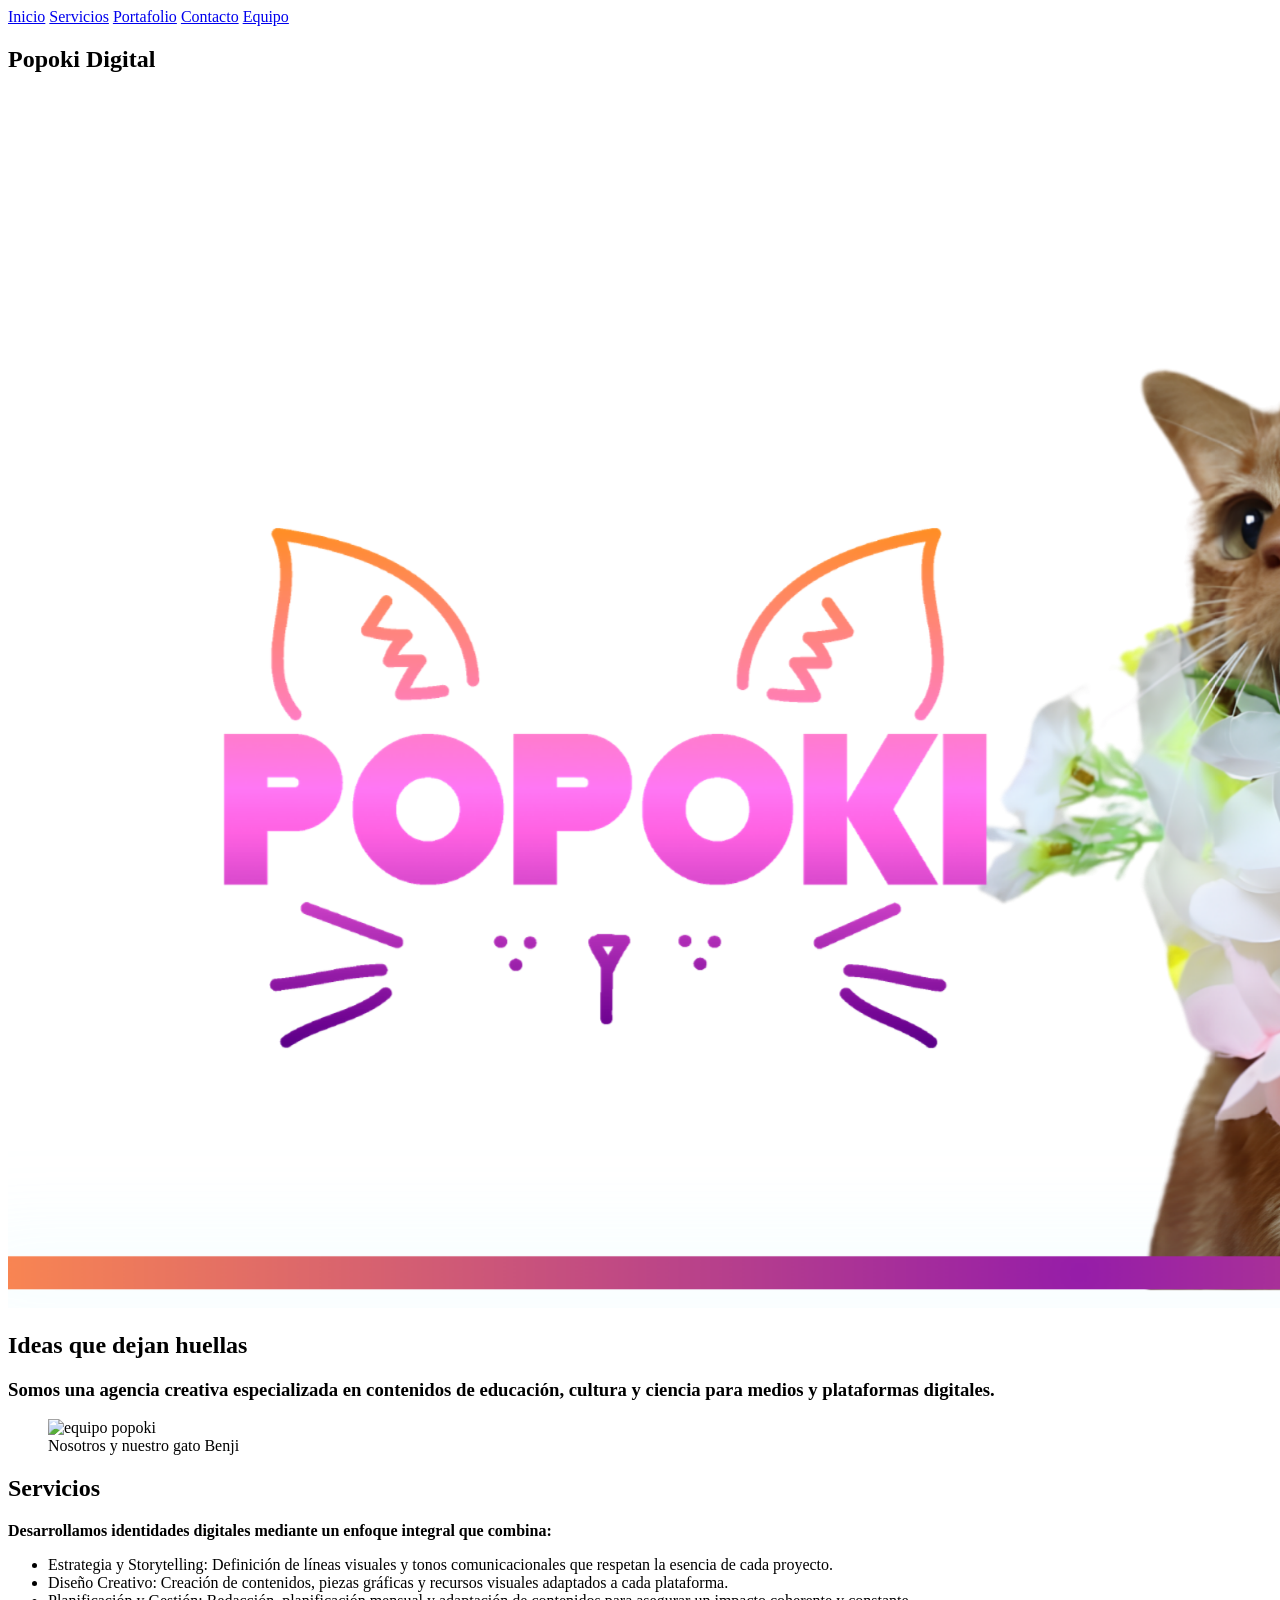
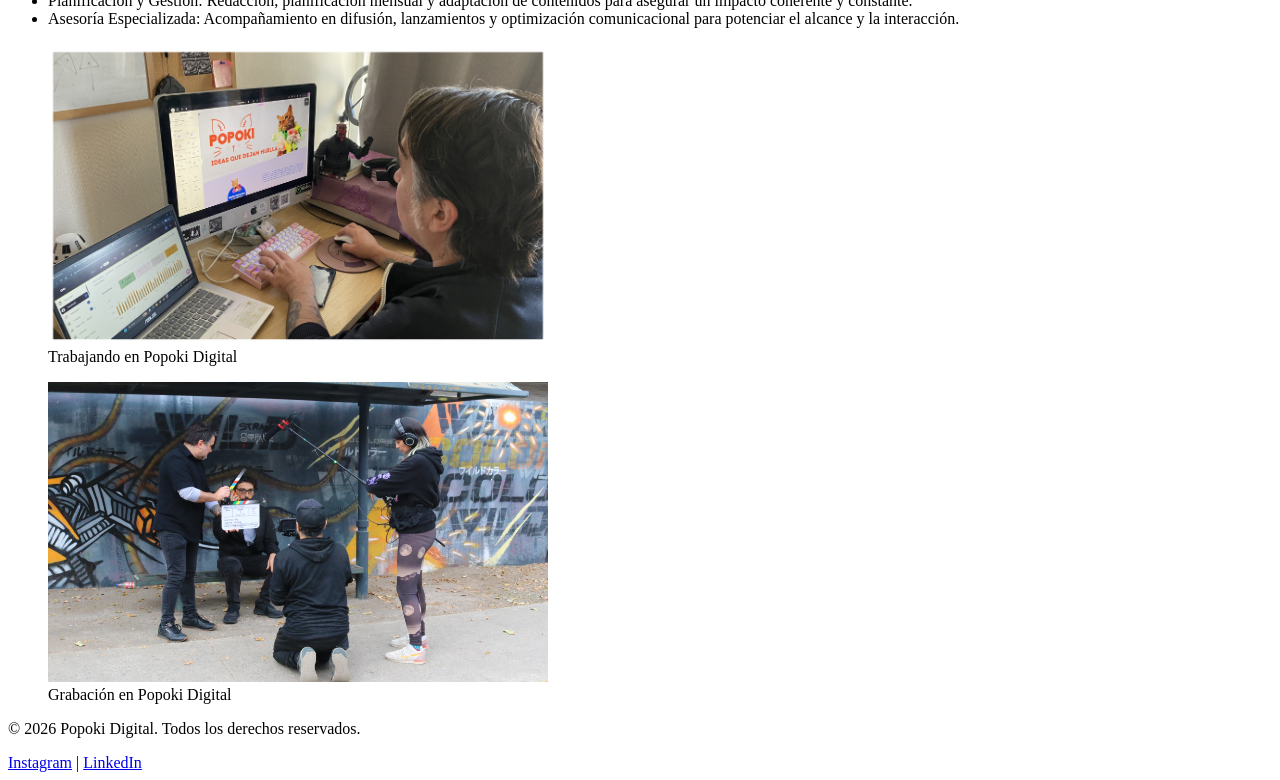
==== Popoki Digital/index.html @ d97358ec "pre-entrega1" ====
<!DOCTYPE html>
<html lang="es">
<head>
    <meta charset="UTF-8">
    <meta name="viewport" content="width=device-width, initial-scale=1.0">
    <title>Popoki Digital</title>
    <link rel="stylesheet" href="css/estilos.css">
</head>
<body>
    <header>
        <nav>
                <a href="index.html">Inicio</a>
                <a href="pages/servicios.html">Servicios</a>
                <a href="pages/portafolio.html">Portafolio</a>
                <a href="pages/contacto.html">Contacto</a>
                <a href="pages/equipo.html">Equipo</a>
            <h1>Popoki Digital</h1>
        </nav>
        

    </header>
    <main>
        <section id="presentación">
            <img src="assets/banner popoki.png" alt="Banner de Popoki Digital">
        <h2>Ideas que dejan huellas</h2>
         <h3>Somos una agencia creativa especializada en contenidos de educación, cultura y ciencia para medios y plataformas digitales.</h3>
         <figure><img src="assets/nosotros.jpg" width="500" height="300"alt="equipo popoki"> <figcaption>Nosotros y nuestro gato Benji</figcaption></figure>


    </section>
    
        <section id="servicios">
            <h2>Servicios</h2>
            <p><strong>Desarrollamos identidades digitales mediante un enfoque integral que combina:</strong></p>
            <ul>
                <li>Estrategia y Storytelling: Definición de líneas visuales y tonos comunicacionales que respetan la esencia de cada proyecto.</li>
                <li>Diseño Creativo: Creación de contenidos, piezas gráficas y recursos visuales adaptados a cada plataforma.</li>
                <li>Planificación y Gestión: Redacción, planificación mensual y adaptación de contenidos para asegurar un impacto coherente y constante.</li>
                <li>Asesoría Especializada: Acompañamiento en difusión, lanzamientos y optimización comunicacional para potenciar el alcance y la interacción.</li>
            </ul>
            <figure><img src="assets/trabajando popoki.png" width="500" height="300" alt="Trabajando en Popoki Digital"> <figcaption>Trabajando en Popoki Digital</figcaption></figure>
            <figure><img src="assets/grabación.png" width="500" height="300" alt="Grabación en Popoki Digital"> <figcaption>Grabación en Popoki Digital</figcaption></figure>
        </section>

        <footer>
            <p>&copy; 2026 Popoki Digital. Todos los derechos reservados.</p> 
            <nav> <a href="http://instagram.com/popokidigital">Instagram</a> | <a href="http://linkedin.com/company/popoki-digital">LinkedIn</a> </nav>
    

</body>
</html>
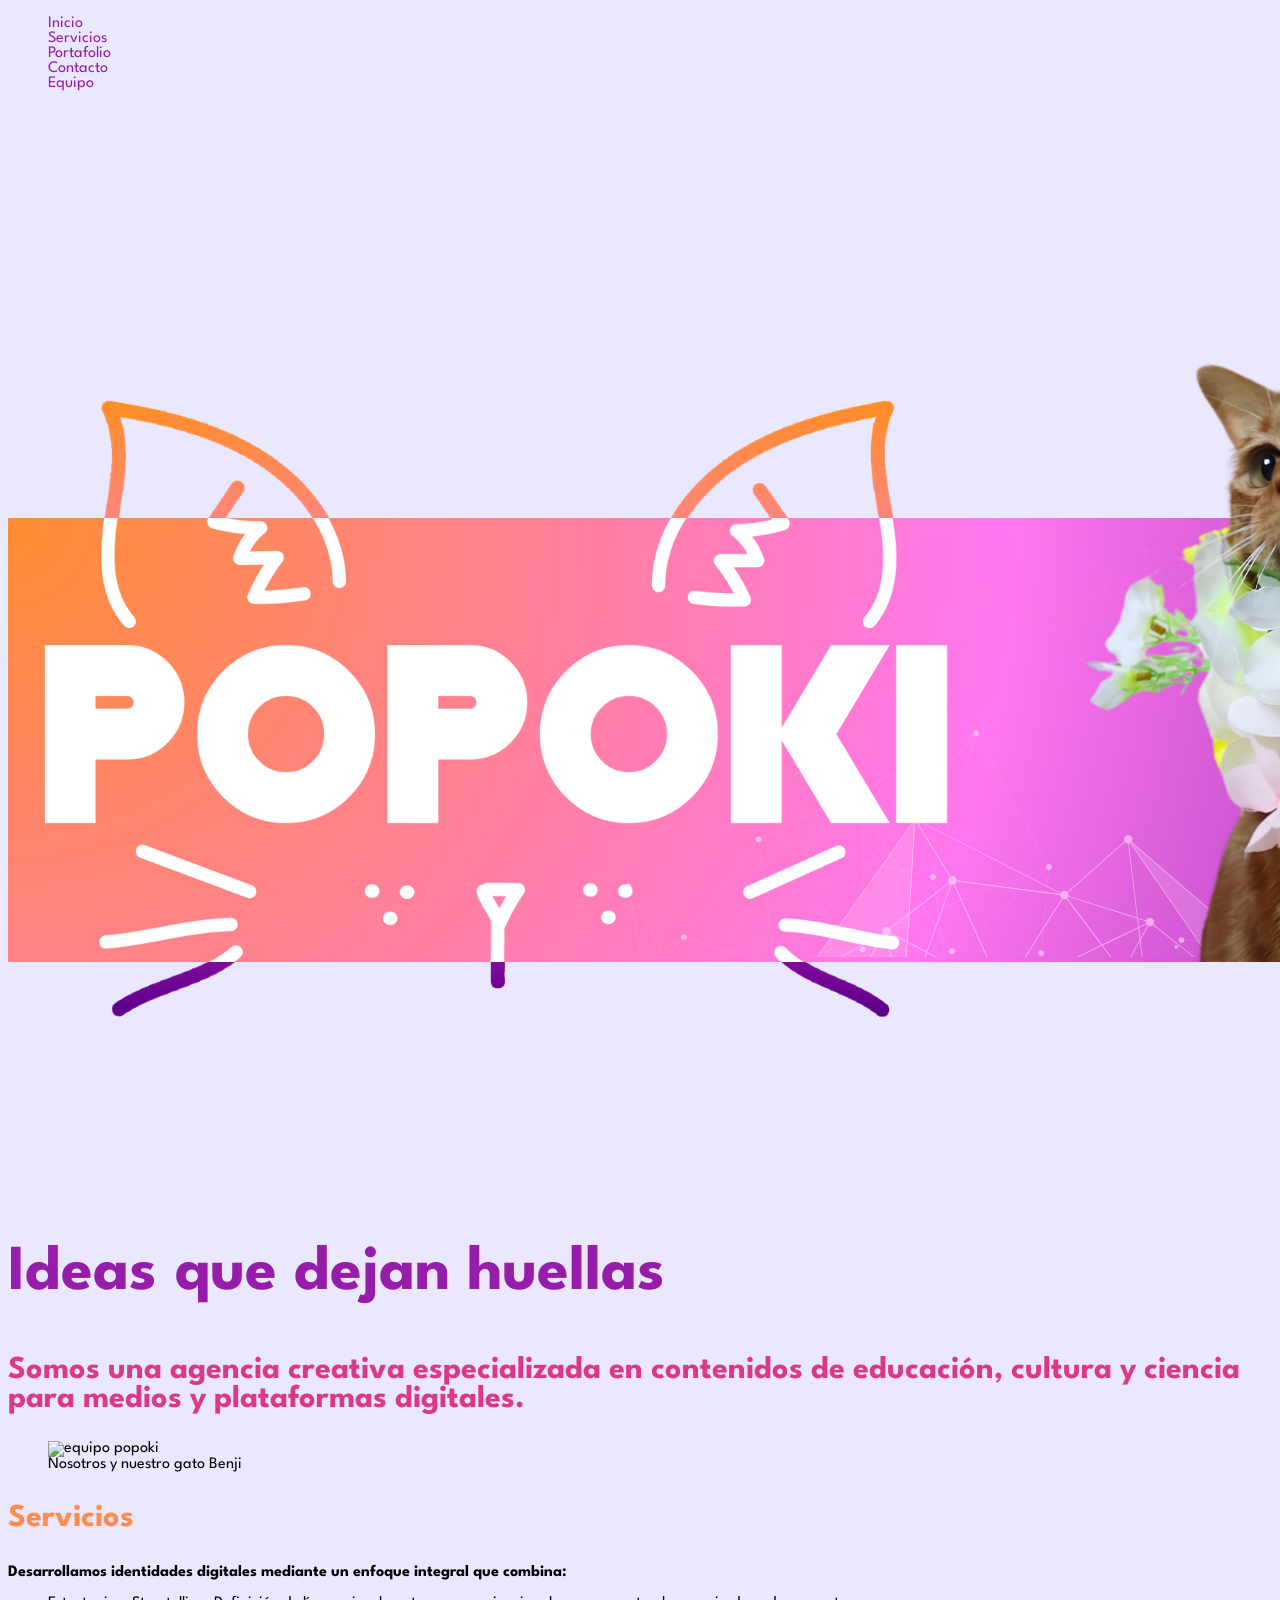
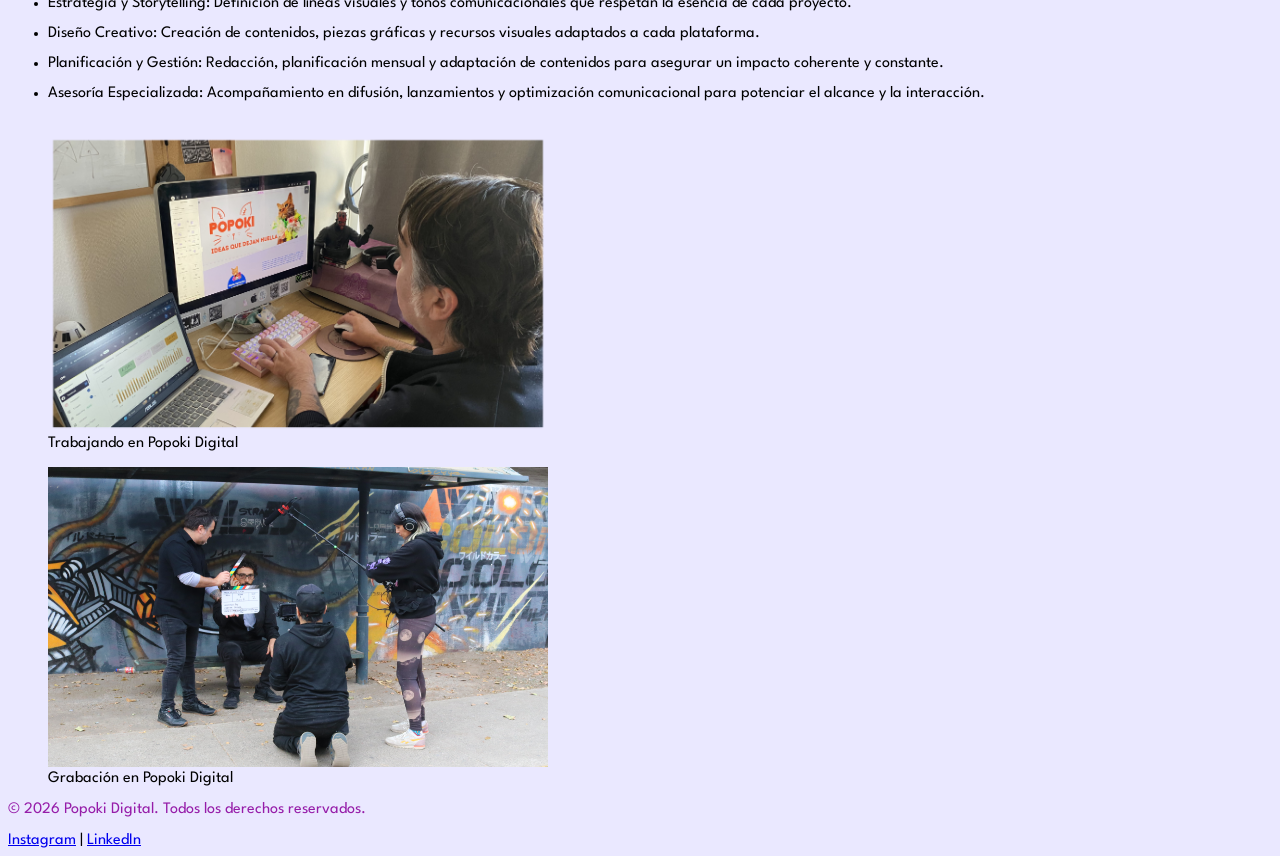
==== commit 41a3195b: "Pre-Entrega 2" ====
--- a/Popoki Digital/index.html
+++ b/Popoki Digital/index.html
@@ -3,47 +3,67 @@
 <head>
     <meta charset="UTF-8">
     <meta name="viewport" content="width=device-width, initial-scale=1.0">
+    <!--css-->
+    <link rel="stylesheet" href="./styles/style.css">
     <title>Popoki Digital</title>
-    <link rel="stylesheet" href="css/estilos.css">
+   
 </head>
 <body>
     <header>
         <nav>
+            <ul>
+                <li class="nav-li">
                 <a href="index.html">Inicio</a>
+                </li>
+
+                <li class="nav-li">
                 <a href="pages/servicios.html">Servicios</a>
+                </li>
+
+                <li class="nav-li">
                 <a href="pages/portafolio.html">Portafolio</a>
+                </li>
+
+                <li class="nav-li">
                 <a href="pages/contacto.html">Contacto</a>
+
+                <li class="nav-li">
                 <a href="pages/equipo.html">Equipo</a>
-            <h1>Popoki Digital</h1>
+                </li>
+
+            </ul>
+         
         </nav>
         
 
     </header>
     <main>
-        <section id="presentación">
-            <img src="assets/banner popoki.png" alt="Banner de Popoki Digital">
-        <h2>Ideas que dejan huellas</h2>
-         <h3>Somos una agencia creativa especializada en contenidos de educación, cultura y ciencia para medios y plataformas digitales.</h3>
+        <section>
+            <img src="assets/Banner_Popoki.png" alt="Banner de Popoki Digital">
+        <h1>Ideas que dejan huellas</h1>
+         <h2>Somos una agencia creativa especializada en contenidos de educación, cultura y ciencia para medios y plataformas digitales.</h2>
          <figure><img src="assets/nosotros.jpg" width="500" height="300"alt="equipo popoki"> <figcaption>Nosotros y nuestro gato Benji</figcaption></figure>
 
 
     </section>
     
-        <section id="servicios">
-            <h2>Servicios</h2>
+        <section>
+            <article>
+            <h3>Servicios</h3>
             <p><strong>Desarrollamos identidades digitales mediante un enfoque integral que combina:</strong></p>
             <ul>
-                <li>Estrategia y Storytelling: Definición de líneas visuales y tonos comunicacionales que respetan la esencia de cada proyecto.</li>
-                <li>Diseño Creativo: Creación de contenidos, piezas gráficas y recursos visuales adaptados a cada plataforma.</li>
-                <li>Planificación y Gestión: Redacción, planificación mensual y adaptación de contenidos para asegurar un impacto coherente y constante.</li>
-                <li>Asesoría Especializada: Acompañamiento en difusión, lanzamientos y optimización comunicacional para potenciar el alcance y la interacción.</li>
+                <li>Estrategia y Storytelling: Definición de líneas visuales y tonos comunicacionales que respetan la esencia de cada proyecto.</li><br>
+                <li>Diseño Creativo: Creación de contenidos, piezas gráficas y recursos visuales adaptados a cada plataforma.</li><br>
+                <li>Planificación y Gestión: Redacción, planificación mensual y adaptación de contenidos para asegurar un impacto coherente y constante.</li><br>
+                <li>Asesoría Especializada: Acompañamiento en difusión, lanzamientos y optimización comunicacional para potenciar el alcance y la interacción.</li><br>
             </ul>
             <figure><img src="assets/trabajando popoki.png" width="500" height="300" alt="Trabajando en Popoki Digital"> <figcaption>Trabajando en Popoki Digital</figcaption></figure>
             <figure><img src="assets/grabación.png" width="500" height="300" alt="Grabación en Popoki Digital"> <figcaption>Grabación en Popoki Digital</figcaption></figure>
+            </article>
         </section>
-
+    </main>
         <footer>
-            <p>&copy; 2026 Popoki Digital. Todos los derechos reservados.</p> 
+            <p class="footer-parrafo">&copy; 2026 Popoki Digital. Todos los derechos reservados.</p> 
             <nav> <a href="http://instagram.com/popokidigital">Instagram</a> | <a href="http://linkedin.com/company/popoki-digital">LinkedIn</a> </nav>
     
 
--- a/Popoki Digital/styles/style.css
+++ b/Popoki Digital/styles/style.css
@@ -0,0 +1,52 @@
+
+/*index popoki digital*/
+
+/*League Spartan Font*/
+@import url('https://fonts.googleapis.com/css2?family=League+Spartan:wght@100..900&display=swap');
+/*font-family: "League Spartan", sans-serif;*/
+
+
+body {
+    background-color: #eae8ff;
+    font-family: "League Spartan", sans-serif;
+    
+}
+
+/*Estilos Nav*/
+.nav-li {
+    list-style-type: none;
+}
+
+.nav-li a {
+    text-decoration: none;
+    color: #961da9;
+    
+}
+    
+/*Estilos H1, H2, H3*/ 
+h1 {
+    color: #961da9;
+    font-size: 4em;
+    font-family: "League Spartan", sans-serif;
+    font-weight: 700;
+}
+
+h2 {
+    color: #dc3886;
+    font-size: 2em;
+    font-family: "League Spartan", sans-serif;
+
+}
+
+h3 {
+    color: #ff8c4d;
+    font-size: 2em;
+    font-family: "League Spartan", sans-serif;
+
+}
+
+/*footer estilo*/
+.footer-parrafo {
+    font-size: 1em;
+    color: #961da9;
+}
